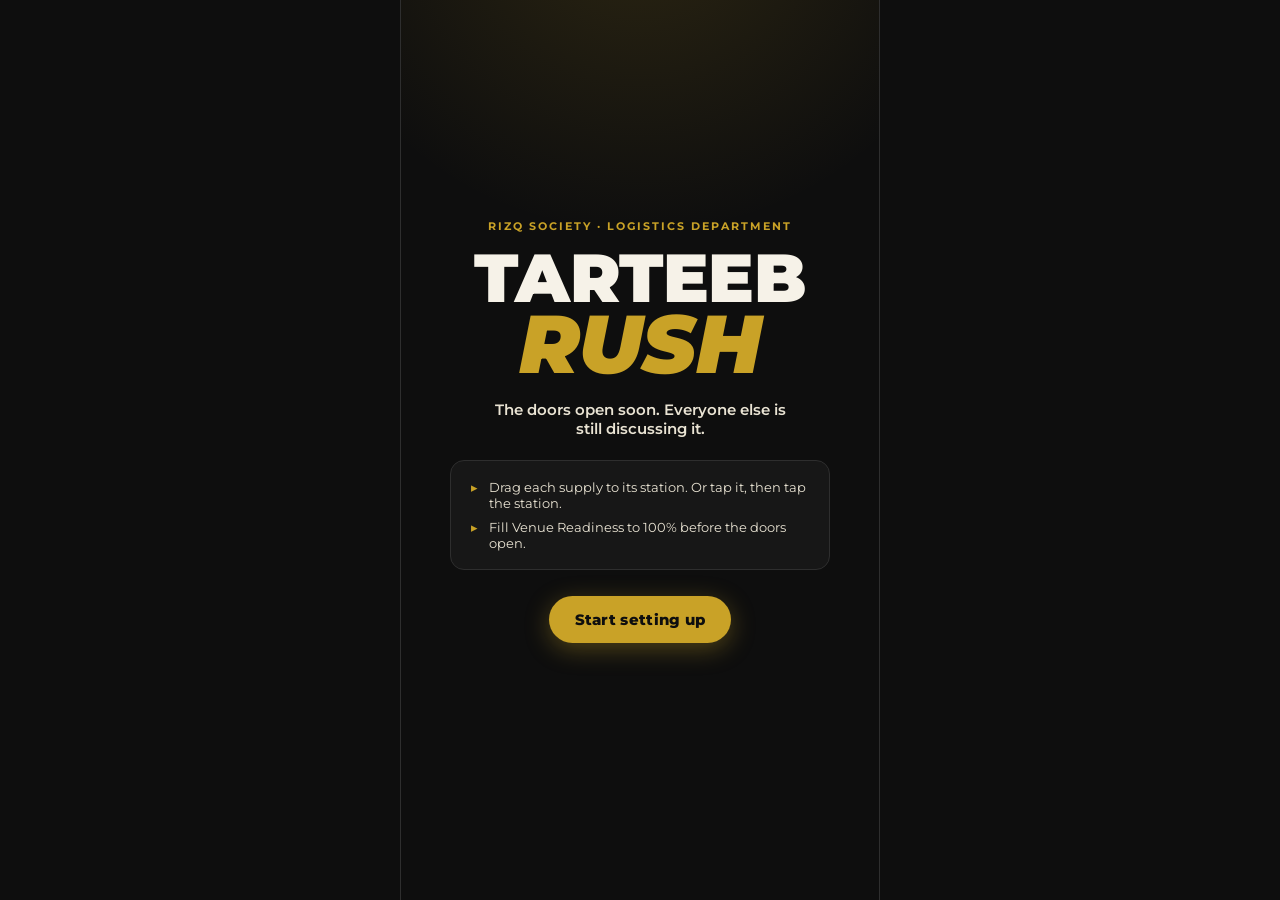
==== index.html @ 8f126e24 "Phase 1: start screen and playable Level 1 core loop Drag or tap-to-place supplies onto four station" ====
<!doctype html>
<html lang="en">
<head>
  <meta charset="utf-8">
  <meta name="viewport" content="width=device-width, initial-scale=1, viewport-fit=cover">
  <meta name="theme-color" content="#0E0E0E">
  <title>Tarteeb Rush</title>
  <meta name="description" content="A logistics game by Tarteeb, the Logistics Department of RIZQ Society.">
  <link rel="preconnect" href="https://fonts.googleapis.com">
  <link rel="preconnect" href="https://fonts.gstatic.com" crossorigin>
  <link href="https://fonts.googleapis.com/css2?family=Montserrat:wght@500;600;700;800;900&display=swap" rel="stylesheet">
  <link rel="stylesheet" href="style.css">
</head>
<body>
  <div id="app">

    <!-- START SCREEN -->
    <section id="screen-start" class="screen active" aria-label="Start">
      <div class="start-inner">
        <p class="kicker" data-text="meta.org"></p>
        <h1 class="logo"><span class="logo-a">Tarteeb</span><span class="logo-b">Rush</span></h1>
        <p class="tagline" data-text="meta.tagline"></p>
        <ul class="howto" id="howto"></ul>
        <button class="btn btn-primary" id="btn-start" type="button"></button>
        <p class="best" id="start-best"></p>
      </div>
    </section>

    <!-- GAME SCREEN -->
    <section id="screen-game" class="screen" aria-label="Game">
      <header class="hud">
        <div class="hud-row">
          <div class="hud-stat"><span class="hud-label">Score</span><span class="hud-value" id="hud-score">0</span></div>
          <div class="hud-level" id="hud-level"></div>
          <div class="hud-stat hud-timer"><span class="hud-label">Doors in</span><span class="hud-value" id="hud-timer">0</span></div>
          <button class="icon-btn" id="btn-pause" type="button" aria-label="Pause">⏸</button>
        </div>
        <div class="meter" id="meter">
          <div class="meter-fill" id="meter-fill"></div>
          <span class="meter-text" id="meter-text"></span>
        </div>
      </header>

      <div id="arena">
        <div id="supply"></div>
        <div id="stations"></div>
        <div id="layer"></div>
      </div>
    </section>

    <!-- OVERLAY CARD (level intros, results, pause) -->
    <div id="overlay" class="overlay" hidden>
      <div class="card" role="dialog" aria-modal="true">
        <p class="card-kicker" id="card-kicker"></p>
        <h2 class="card-title" id="card-title"></h2>
        <div class="card-body" id="card-body"></div>
        <div class="card-actions" id="card-actions"></div>
      </div>
    </div>

  </div>

  <script src="content.js"></script>
  <script src="game.js"></script>
</body>
</html>
---- style.css ----
/* ================= TOKENS ================= */
:root {
  --gold: #C9A227;
  --gold-hi: #E6C04A;
  --gold-lo: #8C6F12;
  --ink: #0E0E0E;
  --ink-2: #171717;
  --ink-3: #222222;
  --line: #2E2E2E;
  --paper: #F6F2E8;
  --paper-2: #E9E3D3;
  --grey: #8D8D8D;
  --grey-2: #5E5E5E;
  --grey-3: #3A3A3A;
  --good: #43C47E;
  --bad: #E5484D;
  --item: 64px;
  --radius: 14px;
  --font: 'Montserrat', system-ui, -apple-system, 'Segoe UI', Roboto, sans-serif;
}

* { box-sizing: border-box; }
html, body {
  margin: 0;
  height: 100%;
  background: var(--ink);
  color: var(--paper);
  font-family: var(--font);
  overflow: hidden;
  overscroll-behavior: none;
  -webkit-tap-highlight-color: transparent;
}
button { font-family: inherit; }

#app {
  position: relative;
  width: 100%;
  max-width: 480px;
  height: 100vh;
  height: 100dvh;
  margin: 0 auto;
  overflow: hidden;
  background:
    radial-gradient(120% 60% at 50% -10%, rgba(201,162,39,.16), transparent 60%),
    var(--ink);
  user-select: none;
  -webkit-user-select: none;
}
@media (min-width: 481px) {
  #app { border-left: 1px solid var(--line); border-right: 1px solid var(--line); }
}

.screen { position: absolute; inset: 0; display: none; }
.screen.active { display: flex; }

/* ================= BUTTONS ================= */
.btn {
  appearance: none;
  border: 0;
  border-radius: 999px;
  padding: 14px 26px;
  font-size: 15px;
  font-weight: 800;
  letter-spacing: .02em;
  cursor: pointer;
  transition: transform .12s ease, background .2s ease, box-shadow .2s ease;
}
.btn:active { transform: scale(.96); }
.btn-primary {
  background: var(--gold);
  color: var(--ink);
  box-shadow: 0 6px 24px rgba(201,162,39,.35);
}
.btn-primary:hover { background: var(--gold-hi); }
.btn-ghost {
  background: transparent;
  color: var(--paper);
  border: 1.5px solid var(--grey-3);
}
.btn-ghost:hover { border-color: var(--grey); }
.icon-btn {
  appearance: none;
  border: 1px solid var(--line);
  background: var(--ink-2);
  color: var(--paper);
  width: 34px; height: 34px;
  border-radius: 10px;
  font-size: 15px;
  cursor: pointer;
  flex: none;
}

/* ================= START ================= */
#screen-start { align-items: center; justify-content: center; text-align: center; padding: 24px 16px; }
.start-inner { width: 100%; max-width: 380px; }
.kicker { color: var(--gold); font-size: 11px; font-weight: 700; letter-spacing: .18em; text-transform: uppercase; margin: 0 0 14px; }
.logo { margin: 0; line-height: .9; font-weight: 900; text-transform: uppercase; letter-spacing: -.02em; }
.logo-a { display: block; font-size: clamp(48px, 15vw, 68px); color: var(--paper); }
.logo-b { display: block; font-size: clamp(56px, 18vw, 82px); color: var(--gold); font-style: italic; }
.tagline { color: var(--paper-2); font-size: 15px; font-weight: 600; margin: 18px auto 22px; max-width: 320px; }
.howto { list-style: none; margin: 0 0 26px; padding: 14px 16px; border: 1px solid var(--line); border-radius: var(--radius); background: var(--ink-2); text-align: left; font-size: 13px; color: var(--paper-2); }
.howto li { padding: 4px 0 4px 22px; position: relative; }
.howto li::before { content: '▸'; position: absolute; left: 4px; color: var(--gold); }
.best { color: var(--grey); font-size: 12px; font-weight: 600; margin-top: 14px; min-height: 1em; }

/* ================= GAME / HUD ================= */
#screen-game { flex-direction: column; }
.hud { flex: none; padding: 10px 12px 8px; padding-top: max(10px, env(safe-area-inset-top)); background: linear-gradient(var(--ink), rgba(14,14,14,.9)); border-bottom: 1px solid var(--line); position: relative; z-index: 5; }
.hud-row { display: flex; align-items: center; gap: 10px; }
.hud-stat { display: flex; flex-direction: column; min-width: 58px; }
.hud-label { font-size: 9px; font-weight: 700; color: var(--grey); text-transform: uppercase; letter-spacing: .12em; }
.hud-value { font-size: 20px; font-weight: 900; color: var(--gold); font-variant-numeric: tabular-nums; line-height: 1.1; }
.hud-level { flex: 1; min-width: 0; text-align: center; font-size: 12px; font-weight: 800; color: var(--paper); white-space: nowrap; overflow: hidden; text-overflow: ellipsis; }
.hud-timer { text-align: right; align-items: flex-end; }
.hud-timer.urgent .hud-value { color: var(--bad); animation: pulse .5s ease-in-out infinite alternate; }

.meter { position: relative; height: 20px; margin-top: 8px; background: var(--ink-3); border-radius: 999px; overflow: hidden; border: 1px solid var(--line); }
.meter-fill { position: absolute; inset: 0 auto 0 0; width: 0%; background: linear-gradient(90deg, var(--gold-lo), var(--gold), var(--gold-hi)); transition: width .25s ease; }
.meter-text { position: absolute; inset: 0; display: flex; align-items: center; justify-content: center; font-size: 10px; font-weight: 800; letter-spacing: .08em; text-transform: uppercase; color: var(--paper); text-shadow: 0 1px 2px rgba(0,0,0,.7); }

/* ================= ARENA ================= */
#arena {
  position: relative;
  flex: 1;
  min-height: 0;
  display: flex;
  flex-direction: column;
  touch-action: none;
  overflow: hidden;
}
#supply {
  position: relative;
  flex: 1;
  min-height: 140px;
  margin: 8px 10px 0;
  border: 1.5px dashed var(--line);
  border-radius: var(--radius);
  background: repeating-linear-gradient(135deg, rgba(255,255,255,.015) 0 12px, transparent 12px 24px);
}
#stations {
  flex: none;
  display: grid;
  grid-template-columns: 1fr 1fr;
  gap: 8px;
  padding: 8px 10px;
  padding-bottom: max(10px, env(safe-area-inset-bottom));
}
.station {
  position: relative;
  height: clamp(66px, 11.5vh, 96px);
  border-radius: var(--radius);
  background: var(--ink-2);
  border: 1.5px solid var(--grey-3);
  display: flex;
  flex-direction: column;
  align-items: center;
  justify-content: center;
  gap: 2px;
  cursor: pointer;
  transition: border-color .15s ease, background .15s ease, transform .15s ease;
}
.station-icon { font-size: 24px; line-height: 1; }
.station-name { font-size: 12px; font-weight: 800; text-transform: uppercase; letter-spacing: .08em; }
.station-count { position: absolute; top: 6px; right: 9px; font-size: 10px; font-weight: 800; color: var(--gold); font-variant-numeric: tabular-nums; }
.station.armed { border-color: var(--gold-lo); }
.station.hover { border-color: var(--gold); background: #231e0d; transform: scale(1.03); }
.station.hit { animation: stationHit .35s ease; }
.station.miss { animation: stationMiss .35s ease; }

#layer { position: absolute; inset: 0; pointer-events: none; z-index: 4; }

.item {
  position: absolute;
  left: 0; top: 0;
  width: var(--item);
  height: var(--item);
  pointer-events: auto;
  cursor: grab;
  will-change: transform;
  touch-action: none;
}
.item-inner {
  width: 100%; height: 100%;
  border-radius: 14px;
  background: linear-gradient(160deg, #2a2412, #16130a);
  border: 1.5px solid var(--gold);
  box-shadow: 0 6px 14px rgba(0,0,0,.45), inset 0 1px 0 rgba(255,255,255,.06);
  display: flex; flex-direction: column; align-items: center; justify-content: center;
  animation: bob 2.2s ease-in-out infinite;
  animation-delay: var(--bob-delay, 0s);
}
.item.spawn .item-inner { animation: spawnPop .35s cubic-bezier(.2,1.6,.4,1) both, bob 2.2s ease-in-out .35s infinite; }
.item-emoji { font-size: 26px; line-height: 1; }
.item-label { font-size: 8.5px; font-weight: 800; color: var(--paper); text-align: center; line-height: 1.05; margin-top: 3px; padding: 0 3px; text-transform: uppercase; letter-spacing: .03em; }
.item.dragging { z-index: 10; cursor: grabbing; }
.item.dragging .item-inner { animation: none; transform: scale(1.12) rotate(-4deg); box-shadow: 0 14px 28px rgba(0,0,0,.6); }
.item.selected .item-inner { animation: none; transform: scale(1.08); border-color: var(--gold-hi); box-shadow: 0 0 0 3px rgba(201,162,39,.45), 0 10px 22px rgba(0,0,0,.5); }
.item.moving { transition: transform .22s cubic-bezier(.3,.8,.4,1); }
.item.delivered { transition: transform .25s ease-in, opacity .25s ease-in; opacity: 0; pointer-events: none; }

/* point flashes */
.flash {
  position: absolute; left: 0; top: 0;
  transform: translate(-50%, -50%);
  font-weight: 900; font-size: 18px; white-space: nowrap;
  pointer-events: none; z-index: 20;
  text-shadow: 0 2px 6px rgba(0,0,0,.8);
  animation: flashUp .9s ease-out forwards;
}
.flash.good { color: var(--gold-hi); }
.flash.bad { color: var(--bad); font-size: 14px; }

.shake { animation: shake .35s ease; }

/* ================= OVERLAY CARD ================= */
.overlay {
  position: absolute; inset: 0; z-index: 50;
  display: flex; align-items: center; justify-content: center;
  padding: 16px;
  background: rgba(8,8,8,.78);
  backdrop-filter: blur(4px);
  -webkit-backdrop-filter: blur(4px);
}
.overlay[hidden] { display: none; }
.card {
  width: 100%; max-width: 380px;
  max-height: 100%;
  overflow-y: auto;
  background: var(--paper);
  color: var(--ink);
  border-radius: 20px;
  padding: 24px 20px 20px;
  box-shadow: 0 30px 60px rgba(0,0,0,.6);
  animation: cardIn .35s cubic-bezier(.2,1.2,.4,1) both;
}
.card-kicker { margin: 0 0 6px; font-size: 11px; font-weight: 800; letter-spacing: .16em; text-transform: uppercase; color: var(--gold-lo); }
.card-title { margin: 0 0 12px; font-size: 24px; font-weight: 900; line-height: 1.1; }
.card-body { font-size: 14px; font-weight: 500; line-height: 1.45; color: #2b2b2b; }
.card-body p { margin: 0 0 10px; }
.card-quote { font-size: 16px; font-weight: 700; color: var(--ink); border-left: 4px solid var(--gold); padding-left: 12px; }
.card-actions { display: flex; flex-wrap: wrap; gap: 10px; margin-top: 18px; }
.card-actions .btn { flex: 1 1 auto; }
.card .btn-ghost { color: var(--ink); border-color: #c9c2b0; }
.score-table { width: 100%; border-collapse: collapse; font-size: 13px; margin: 6px 0 4px; }
.score-table td { padding: 5px 0; border-bottom: 1px solid var(--paper-2); }
.score-table td:last-child { text-align: right; font-weight: 800; font-variant-numeric: tabular-nums; }
.score-table tr.total td { border-bottom: 0; font-size: 15px; font-weight: 900; }

/* ================= KEYFRAMES ================= */
@keyframes bob { 0%,100% { transform: translateY(0); } 50% { transform: translateY(-3px); } }
@keyframes spawnPop { from { transform: scale(0); opacity: 0; } to { transform: scale(1); opacity: 1; } }
@keyframes flashUp { 0% { opacity: 0; margin-top: 6px; } 15% { opacity: 1; } 100% { opacity: 0; margin-top: -46px; } }
@keyframes shake {
  0%,100% { transform: translateX(0); }
  20% { transform: translateX(-7px); } 40% { transform: translateX(6px); }
  60% { transform: translateX(-4px); } 80% { transform: translateX(3px); }
}
@keyframes stationHit { 0% { transform: scale(1); } 40% { transform: scale(1.07); border-color: var(--gold-hi); background: #2b240e; } 100% { transform: scale(1); } }
@keyframes stationMiss { 0%,100% { transform: translateX(0); } 30% { transform: translateX(-4px); border-color: var(--bad); } 70% { transform: translateX(4px); border-color: var(--bad); } }
@keyframes pulse { from { opacity: 1; } to { opacity: .55; } }
@keyframes cardIn { from { transform: translateY(18px) scale(.96); opacity: 0; } to { transform: none; opacity: 1; } }

@media (prefers-reduced-motion: reduce) {
  .item-inner { animation: none !important; }
  .shake { animation: none; }
}
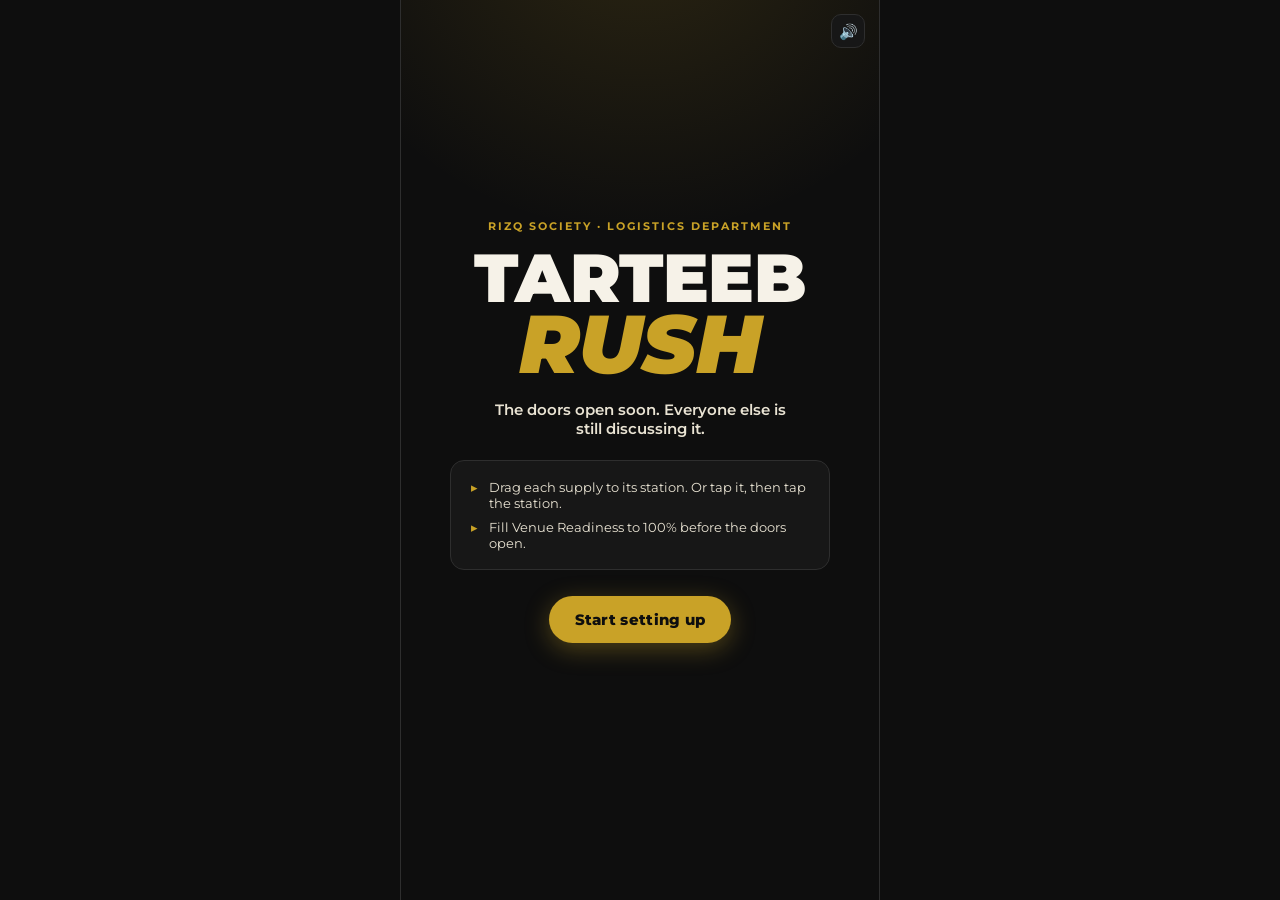
==== commit a9baa947: "Phase 4: Department Showdown, sound, polish and docs Animated 'Official* Department Rankings' chart " ====
--- a/index.html
+++ b/index.html
@@ -16,6 +16,7 @@
 
     <!-- START SCREEN -->
     <section id="screen-start" class="screen active" aria-label="Start">
+      <button class="icon-btn mute-btn start-mute" type="button" aria-label="Mute sound">🔊</button>
       <div class="start-inner">
         <p class="kicker" data-text="meta.org"></p>
         <h1 class="logo"><span class="logo-a">Tarteeb</span><span class="logo-b">Rush</span></h1>
@@ -32,8 +33,17 @@
         <div class="hud-row">
           <div class="hud-stat"><span class="hud-label">Score</span><span class="hud-value" id="hud-score">0</span></div>
           <div class="hud-level" id="hud-level"></div>
-          <div class="hud-stat hud-timer"><span class="hud-label">Doors in</span><span class="hud-value" id="hud-timer">0</span></div>
+          <div class="hud-stat hud-timer"><span class="hud-label" id="hud-timer-label">Doors in</span><span class="hud-value" id="hud-timer">0</span></div>
+          <button class="icon-btn mute-btn" type="button" aria-label="Mute sound">🔊</button>
           <button class="icon-btn" id="btn-pause" type="button" aria-label="Pause">⏸</button>
+        </div>
+        <div class="tracker" aria-label="Activity tracker">
+          <div class="tracker-tarteeb">
+            <span class="tracker-name" id="tracker-name"></span>
+            <div class="tracker-bar"><div class="tracker-fill" id="tracker-fill"></div></div>
+            <span class="tracker-count" id="tracker-count">0</span>
+          </div>
+          <div class="ticker"><div class="ticker-track" id="ticker-track"></div></div>
         </div>
         <div class="meter" id="meter">
           <div class="meter-fill" id="meter-fill"></div>
@@ -42,9 +52,44 @@
       </header>
 
       <div id="arena">
+        <div id="npcs" aria-hidden="true"></div>
         <div id="supply"></div>
+        <div id="runway" aria-hidden="true">
+          <div id="runner"><span class="runner-carry" id="runner-carry">📦</span><span class="runner-body">T</span><span class="runner-legs"></span></div>
+        </div>
         <div id="stations"></div>
         <div id="layer"></div>
+        <div id="toasts" aria-live="polite"></div>
+        <div id="banner" aria-live="assertive"></div>
+      </div>
+    </section>
+
+    <!-- END SCREEN: DEPARTMENT SHOWDOWN -->
+    <section id="screen-showdown" class="screen" aria-label="Department Showdown">
+      <div class="sd-inner">
+        <p class="kicker" data-text="showdown.kicker"></p>
+        <h2 class="sd-title" data-text="showdown.title"></h2>
+        <div class="sd-scorebox">
+          <span class="sd-label" data-text="showdown.scoreLabel"></span>
+          <span class="sd-score" id="sd-score">0</span>
+          <span class="sd-best" id="sd-best"></span>
+        </div>
+        <div class="sd-rankbox">
+          <span class="sd-label" data-text="showdown.rankLabel"></span>
+          <span class="sd-rank" id="sd-rank"></span>
+        </div>
+        <div class="chart">
+          <h3 class="chart-title" data-text="showdown.chartTitle"></h3>
+          <div id="chart"></div>
+          <p class="chart-foot" data-text="showdown.footnote"></p>
+        </div>
+        <p class="sd-final" data-text="showdown.finalLine"></p>
+        <div class="sd-actions">
+          <button class="btn btn-primary" id="btn-again" type="button" data-text="showdown.playAgain"></button>
+          <button class="btn btn-ghost" id="btn-share" type="button" data-text="showdown.challenge"></button>
+        </div>
+        <p class="share-status" id="share-status" aria-live="polite"></p>
+        <textarea class="share-fallback" id="share-fallback" readonly hidden rows="2" aria-label="Share text"></textarea>
       </div>
     </section>
 
@@ -58,6 +103,7 @@
       </div>
     </div>
 
+    <div id="confetti" aria-hidden="true"></div>
   </div>
 
   <script src="content.js"></script>
--- a/style.css
+++ b/style.css
@@ -212,6 +212,152 @@
 
 .shake { animation: shake .35s ease; }
 
+/* ================= LEVEL VARIANTS ================= */
+#stations .storage { display: none; }
+#stations.dismantle .station:not(.storage) { display: none; }
+#stations.dismantle .storage {
+  display: flex; grid-column: 1 / -1;
+  height: clamp(110px, 20vh, 170px);
+  border: 2px dashed var(--gold);
+  background: repeating-linear-gradient(135deg, #1c180b 0 14px, #15120a 14px 28px);
+}
+#stations.dismantle .storage .station-icon { font-size: 34px; }
+#stations.dismantle .storage .station-name { font-size: 14px; color: var(--gold); }
+#stations.dismantle .storage .station-count { font-size: 14px; top: 8px; right: 12px; }
+
+#arena.blackout::after {
+  content: ''; position: absolute; inset: 0; z-index: 7; pointer-events: none;
+  background: rgba(0,0,0,.84);
+  animation: flicker 3.2s steps(1) forwards;
+}
+
+/* roast card */
+.card.roast { background: var(--ink-2); color: var(--paper); border: 1px solid var(--line); }
+.card.roast .card-kicker { color: var(--grey); }
+.card.roast .card-title:empty { display: none; }
+.roast-them, .roast-us { border-radius: 14px; padding: 14px 14px 12px; }
+.roast-them { background: #262626; border: 1px solid #353535; color: #b9b9b9; }
+.roast-us { margin-top: 10px; background: var(--gold); color: var(--ink); transform: rotate(-1deg); box-shadow: 0 10px 30px rgba(201,162,39,.25); }
+.roast-dept { display: block; font-size: 10px; font-weight: 900; letter-spacing: .16em; text-transform: uppercase; margin-bottom: 6px; opacity: .85; }
+.roast-line { margin: 0; font-size: 17px; font-weight: 800; line-height: 1.3; }
+.roast-them .roast-line { font-weight: 600; }
+.card.roast .btn-ghost { color: var(--paper); border-color: var(--grey-3); }
+
+/* ================= ACTIVITY TRACKER ================= */
+.tracker { margin-top: 7px; }
+.tracker-tarteeb { display: flex; align-items: center; gap: 8px; }
+.tracker-name { font-size: 10px; font-weight: 900; color: var(--gold); text-transform: uppercase; letter-spacing: .1em; flex: none; }
+.tracker-bar { flex: 1; height: 8px; border-radius: 999px; background: var(--ink-3); overflow: hidden; }
+.tracker-fill { height: 100%; width: 10%; background: linear-gradient(90deg, var(--gold), var(--gold-hi)); border-radius: 999px; transition: width .4s ease; box-shadow: 0 0 10px rgba(201,162,39,.6); }
+.tracker-fill.maxed { background: repeating-linear-gradient(90deg, var(--gold) 0 10px, var(--gold-hi) 10px 20px); background-size: 40px 100%; animation: stripes .6s linear infinite; }
+.tracker-count { font-size: 11px; font-weight: 900; color: var(--gold-hi); font-variant-numeric: tabular-nums; min-width: 42px; text-align: right; flex: none; }
+.ticker { margin-top: 5px; overflow: hidden; white-space: nowrap; mask-image: linear-gradient(90deg, transparent, #000 8%, #000 92%, transparent); -webkit-mask-image: linear-gradient(90deg, transparent, #000 8%, #000 92%, transparent); }
+.ticker-track { display: inline-flex; gap: 14px; animation: ticker 22s linear infinite; }
+.ticker-chip { font-size: 10px; font-weight: 600; color: var(--grey); flex: none; }
+.ticker-chip b { font-weight: 800; color: var(--grey-2); margin-right: 4px; }
+.ticker-chip.flip { animation: chipFlip .35s ease; }
+
+/* ================= NPCs ================= */
+#npcs {
+  flex: none;
+  display: flex;
+  justify-content: space-between;
+  padding: 18px 12px 0;
+  height: 62px;
+}
+.npc { position: relative; width: 40px; display: flex; flex-direction: column; align-items: center; }
+.npc-body {
+  width: 30px; height: 30px; border-radius: 50% 50% 44% 44%;
+  background: var(--grey-3); border: 1.5px solid var(--grey-2);
+  display: flex; align-items: center; justify-content: center;
+  font-size: 8.5px; font-weight: 800; color: var(--grey);
+  transition: transform .2s ease;
+}
+.npc.sleep .npc-body { transform: rotate(-12deg) translateY(2px); }
+.npc.drop .npc-body { animation: npcDrop .4s ease; }
+.npc.panic .npc-body { animation: panic .18s linear infinite; border-color: #7a3b3b; }
+.npc-bubble {
+  position: absolute; top: -16px; left: 50%; transform: translateX(-50%);
+  background: var(--ink-3); border: 1px solid var(--line); color: var(--grey);
+  border-radius: 8px; padding: 1px 5px; font-size: 9px; font-weight: 700; white-space: nowrap; line-height: 1.35;
+}
+.npc.sleep .npc-bubble { animation: zzz 2s ease-in-out infinite; }
+.npc.typing .npc-bubble { font-size: 0; padding: 4px 6px; }
+.npc.typing .npc-bubble::after { content: ''; display: block; width: 18px; height: 4px; background: radial-gradient(circle, var(--grey) 1.6px, transparent 2px) 0 0 / 6px 4px repeat-x; animation: dots 1s steps(4) infinite; }
+.npc.panic .npc-bubble { color: var(--bad); border-color: #5a2b2b; }
+
+/* ================= RUNNER (Tarteeb) ================= */
+#runway { flex: none; position: relative; height: 34px; margin: 0 10px; }
+#runner { position: absolute; left: 0; bottom: 0; width: 30px; height: 34px; will-change: transform; }
+.runner-body {
+  position: absolute; bottom: 7px; left: 3px;
+  width: 24px; height: 20px; border-radius: 9px 9px 6px 6px;
+  background: var(--gold); color: var(--ink);
+  font-size: 11px; font-weight: 900; display: flex; align-items: center; justify-content: center;
+  box-shadow: 0 0 12px rgba(201,162,39,.55);
+}
+.runner-legs { position: absolute; bottom: 0; left: 8px; width: 14px; height: 8px; }
+.runner-legs::before, .runner-legs::after { content: ''; position: absolute; top: 0; width: 3px; height: 8px; background: var(--gold-hi); border-radius: 2px; transform-origin: top center; animation: legs .28s ease-in-out infinite alternate; }
+.runner-legs::before { left: 2px; }
+.runner-legs::after { right: 2px; animation-direction: alternate-reverse; }
+.runner-carry { position: absolute; top: -10px; left: 50%; transform: translateX(-50%); font-size: 15px; animation: carryBob .28s ease-in-out infinite alternate; }
+
+/* ================= PROBLEMS ON STATIONS ================= */
+.station-alert {
+  position: absolute; left: 6px; right: 6px; top: -10px;
+  border-radius: 8px; padding: 3px 6px 5px;
+  font-size: 9.5px; font-weight: 800; line-height: 1.15; text-align: center;
+  overflow: hidden; z-index: 2;
+}
+.station-alert .alert-bar { position: absolute; left: 0; bottom: 0; height: 3px; background: currentColor; opacity: .8; }
+.station.warn { border-color: var(--gold); animation: warnGlow .7s ease-in-out infinite alternate; }
+.station.warn .station-alert { background: var(--gold); color: var(--ink); }
+.station.live { border-color: var(--bad); background: #2a1415; }
+.station.live .station-alert { background: var(--bad); color: #fff; animation: pulse .45s ease-in-out infinite alternate; }
+
+.item.fix .item-inner { border-color: var(--gold-hi); background: linear-gradient(160deg, #4a3b0c, #1e1806); animation: fixGlow .7s ease-in-out infinite alternate; }
+.item.fix .item-label { color: var(--gold-hi); }
+
+/* ================= JUNK ================= */
+.junk {
+  position: absolute; left: 0; top: 0;
+  max-width: 128px;
+  padding: 6px 8px;
+  border-radius: 10px;
+  background: #2b2b2b; border: 1px solid #444; color: #b5b5b5;
+  font-size: 9.5px; font-weight: 700; line-height: 1.15;
+  display: flex; align-items: center; gap: 6px;
+  pointer-events: auto; z-index: 6;
+  box-shadow: 0 6px 14px rgba(0,0,0,.5);
+  will-change: transform;
+}
+.junk-emoji { font-size: 16px; flex: none; }
+.junk.caught { transition: opacity .2s ease, transform .2s ease; opacity: 0; }
+
+/* ================= TOASTS & BANNER ================= */
+#toasts { position: absolute; top: 64px; left: 10px; right: 10px; z-index: 8; display: flex; flex-direction: column; gap: 6px; pointer-events: none; }
+.toast {
+  align-self: flex-start; max-width: 92%;
+  background: #262626; border: 1px solid #3a3a3a; color: #d3d3d3;
+  border-radius: 4px 14px 14px 14px; padding: 7px 10px;
+  font-size: 11.5px; font-weight: 600; line-height: 1.3;
+  box-shadow: 0 8px 20px rgba(0,0,0,.5);
+  animation: toastIn .25s ease both;
+}
+.toast-from { display: block; font-size: 9px; font-weight: 800; letter-spacing: .1em; text-transform: uppercase; color: var(--grey); margin-bottom: 2px; }
+.toast.out { animation: toastOut .3s ease forwards; }
+.toast.chaos { align-self: stretch; max-width: none; border-radius: 12px; background: #3a0f12; border-color: var(--bad); color: #fff; font-weight: 800; text-align: center; }
+
+#banner { position: absolute; left: 0; right: 0; top: 38%; z-index: 9; display: flex; justify-content: center; pointer-events: none; }
+.banner-inner {
+  background: var(--gold); color: var(--ink);
+  padding: 10px 18px; border-radius: 12px;
+  font-size: 17px; font-weight: 900; text-transform: uppercase; letter-spacing: .02em; text-align: center;
+  box-shadow: 0 12px 40px rgba(201,162,39,.5);
+  animation: bannerIn 1.5s cubic-bezier(.2,1.3,.4,1) forwards;
+}
+.banner-inner small { display: block; font-size: 11px; font-weight: 800; letter-spacing: .14em; }
+
 /* ================= OVERLAY CARD ================= */
 .overlay {
   position: absolute; inset: 0; z-index: 50;
@@ -246,7 +392,55 @@
 .score-table td:last-child { text-align: right; font-weight: 800; font-variant-numeric: tabular-nums; }
 .score-table tr.total td { border-bottom: 0; font-size: 15px; font-weight: 900; }
 
+/* ================= MUTE ================= */
+.start-mute { position: absolute; top: max(14px, env(safe-area-inset-top)); right: 14px; }
+.mute-btn.muted { color: var(--grey); }
+
+/* ================= SHOWDOWN ================= */
+#screen-showdown { flex-direction: column; overflow-y: auto; overflow-x: hidden; -webkit-overflow-scrolling: touch; touch-action: pan-y; }
+.sd-inner { width: 100%; padding: 24px 16px 32px; padding-top: max(24px, env(safe-area-inset-top)); text-align: center; }
+.sd-title { margin: 0 0 16px; font-size: clamp(28px, 9vw, 38px); font-weight: 900; text-transform: uppercase; letter-spacing: -.01em; line-height: 1; }
+.sd-scorebox, .sd-rankbox { display: flex; flex-direction: column; align-items: center; }
+.sd-label { font-size: 10px; font-weight: 800; color: var(--grey); letter-spacing: .16em; text-transform: uppercase; }
+.sd-score { font-size: clamp(44px, 14vw, 60px); font-weight: 900; color: var(--gold); line-height: 1.05; font-variant-numeric: tabular-nums; }
+.sd-best { font-size: 12px; font-weight: 700; color: var(--grey); min-height: 1.2em; }
+.sd-best.new { color: var(--ink); background: var(--gold); border-radius: 999px; padding: 2px 10px; font-weight: 900; animation: pulse .6s ease-in-out infinite alternate; }
+.sd-rankbox { margin-top: 12px; }
+.sd-rank { margin-top: 4px; font-size: 19px; font-weight: 900; color: var(--paper); border: 1.5px solid var(--gold); border-radius: 12px; padding: 6px 14px; }
+
+.chart { margin: 22px 0 6px; padding: 16px 14px 12px; background: var(--ink-2); border: 1px solid var(--line); border-radius: 18px; text-align: left; overflow: hidden; }
+.chart-title { margin: 0 0 12px; font-size: 13px; font-weight: 900; text-transform: uppercase; letter-spacing: .08em; }
+.chart-group { margin-bottom: 14px; }
+.chart-group-head { display: flex; justify-content: space-between; align-items: baseline; margin-bottom: 6px; }
+.chart-cat { font-size: 11px; font-weight: 900; color: var(--gold); letter-spacing: .12em; text-transform: uppercase; }
+.chart-val { font-size: 11px; font-weight: 800; color: var(--paper-2); }
+.bar-row { display: flex; align-items: center; gap: 8px; height: 15px; margin: 3px 0; }
+.bar-name { width: 96px; flex: none; font-size: 9.5px; font-weight: 700; color: var(--grey); white-space: nowrap; overflow: hidden; text-overflow: ellipsis; }
+.bar-row.us .bar-name { color: var(--gold); font-weight: 900; }
+.bar-track { position: relative; flex: 1; height: 9px; background: rgba(255,255,255,.04); border-radius: 999px; }
+.bar-fill { position: absolute; left: 0; top: 0; bottom: 0; width: 0; border-radius: 999px; background: var(--grey-3); transition: width 1.2s cubic-bezier(.2,.9,.3,1); }
+.bar-row.us .bar-track { height: 13px; }
+.bar-row.us .bar-fill { background: linear-gradient(90deg, var(--gold-lo), var(--gold), var(--gold-hi)); box-shadow: 0 0 14px rgba(201,162,39,.6); transition-duration: 1.6s; }
+.bar-status { position: absolute; top: 50%; transform: translateY(-50%); font-size: 9px; font-weight: 600; color: var(--grey-2); white-space: nowrap; opacity: 0; transition: opacity .3s ease .9s; }
+.bar-off { position: absolute; right: 6px; top: 50%; transform: translateY(-50%); z-index: 1; font-size: 7.5px; font-weight: 900; color: var(--ink); text-transform: uppercase; letter-spacing: .06em; white-space: nowrap; opacity: 0; transition: opacity .3s ease 1.3s; }
+.chart.go .bar-status, .chart.go .bar-off { opacity: 1; }
+.chart-foot { margin: 4px 0 0; font-size: 10px; font-style: italic; color: var(--grey); }
+
+.sd-final { margin: 18px auto; max-width: 340px; font-size: 17px; font-weight: 900; line-height: 1.3; color: var(--paper); }
+.sd-actions { display: flex; flex-direction: column; gap: 10px; max-width: 340px; margin: 0 auto; }
+.share-status { min-height: 1.3em; margin: 12px 0 6px; font-size: 13px; font-weight: 800; color: var(--gold); }
+.share-status.err { color: var(--paper-2); font-weight: 600; }
+.share-fallback { width: 100%; max-width: 340px; font: 600 13px var(--font); padding: 10px; border-radius: 10px; border: 1.5px solid var(--gold); background: var(--ink-2); color: var(--paper); resize: none; user-select: text; -webkit-user-select: text; }
+
+/* ================= CONFETTI ================= */
+#confetti { position: absolute; inset: 0; pointer-events: none; z-index: 60; overflow: hidden; }
+.confetto { position: absolute; top: -12px; width: 8px; height: 12px; border-radius: 2px; animation: confetto var(--dur, 1.8s) cubic-bezier(.25,.6,.4,1) forwards; }
+
 /* ================= KEYFRAMES ================= */
+@keyframes confetto {
+  0% { transform: translate(0, 0) rotate(0); opacity: 1; }
+  100% { transform: translate(var(--dx, 0), 105vh) rotate(var(--rot, 540deg)); opacity: .9; }
+}
 @keyframes bob { 0%,100% { transform: translateY(0); } 50% { transform: translateY(-3px); } }
 @keyframes spawnPop { from { transform: scale(0); opacity: 0; } to { transform: scale(1); opacity: 1; } }
 @keyframes flashUp { 0% { opacity: 0; margin-top: 6px; } 15% { opacity: 1; } 100% { opacity: 0; margin-top: -46px; } }
@@ -260,6 +454,28 @@
 @keyframes pulse { from { opacity: 1; } to { opacity: .55; } }
 @keyframes cardIn { from { transform: translateY(18px) scale(.96); opacity: 0; } to { transform: none; opacity: 1; } }
 
+@keyframes flicker { 0% { opacity: 1; } 8% { opacity: .3; } 12% { opacity: 1; } 85% { opacity: 1; } 90% { opacity: .2; } 94% { opacity: .9; } 100% { opacity: 0; } }
+@keyframes stripes { to { background-position: 40px 0; } }
+@keyframes ticker { from { transform: translateX(0); } to { transform: translateX(-50%); } }
+@keyframes chipFlip { 0% { opacity: .2; } 100% { opacity: 1; } }
+@keyframes npcDrop { 0%,100% { transform: translateY(0); } 40% { transform: translateY(5px) scale(1.1, .9); } }
+@keyframes panic { 0% { transform: translateX(-1.5px); } 50% { transform: translateX(1.5px); } 100% { transform: translateX(-1.5px); } }
+@keyframes zzz { 0%,100% { transform: translate(-50%, 0); opacity: .6; } 50% { transform: translate(-30%, -4px); opacity: 1; } }
+@keyframes dots { from { width: 0; } to { width: 24px; } }
+@keyframes legs { from { transform: rotate(-28deg); } to { transform: rotate(28deg); } }
+@keyframes carryBob { from { margin-top: 0; } to { margin-top: -2px; } }
+@keyframes warnGlow { from { box-shadow: 0 0 0 rgba(201,162,39,0); } to { box-shadow: 0 0 18px rgba(201,162,39,.65); } }
+@keyframes fixGlow { from { box-shadow: 0 0 0 rgba(230,192,74,0), 0 6px 14px rgba(0,0,0,.45); } to { box-shadow: 0 0 16px rgba(230,192,74,.8), 0 6px 14px rgba(0,0,0,.45); } }
+@keyframes toastIn { from { opacity: 0; transform: translateY(-8px); } to { opacity: 1; transform: none; } }
+@keyframes toastOut { to { opacity: 0; transform: translateY(-6px); } }
+@keyframes bannerIn {
+  0% { transform: scale(.4) rotate(-6deg); opacity: 0; }
+  15% { transform: scale(1.08) rotate(-2deg); opacity: 1; }
+  25% { transform: scale(1) rotate(-2deg); }
+  80% { transform: scale(1) rotate(-2deg); opacity: 1; }
+  100% { transform: scale(.9) rotate(-2deg) translateY(-14px); opacity: 0; }
+}
+
 @media (prefers-reduced-motion: reduce) {
   .item-inner { animation: none !important; }
   .shake { animation: none; }
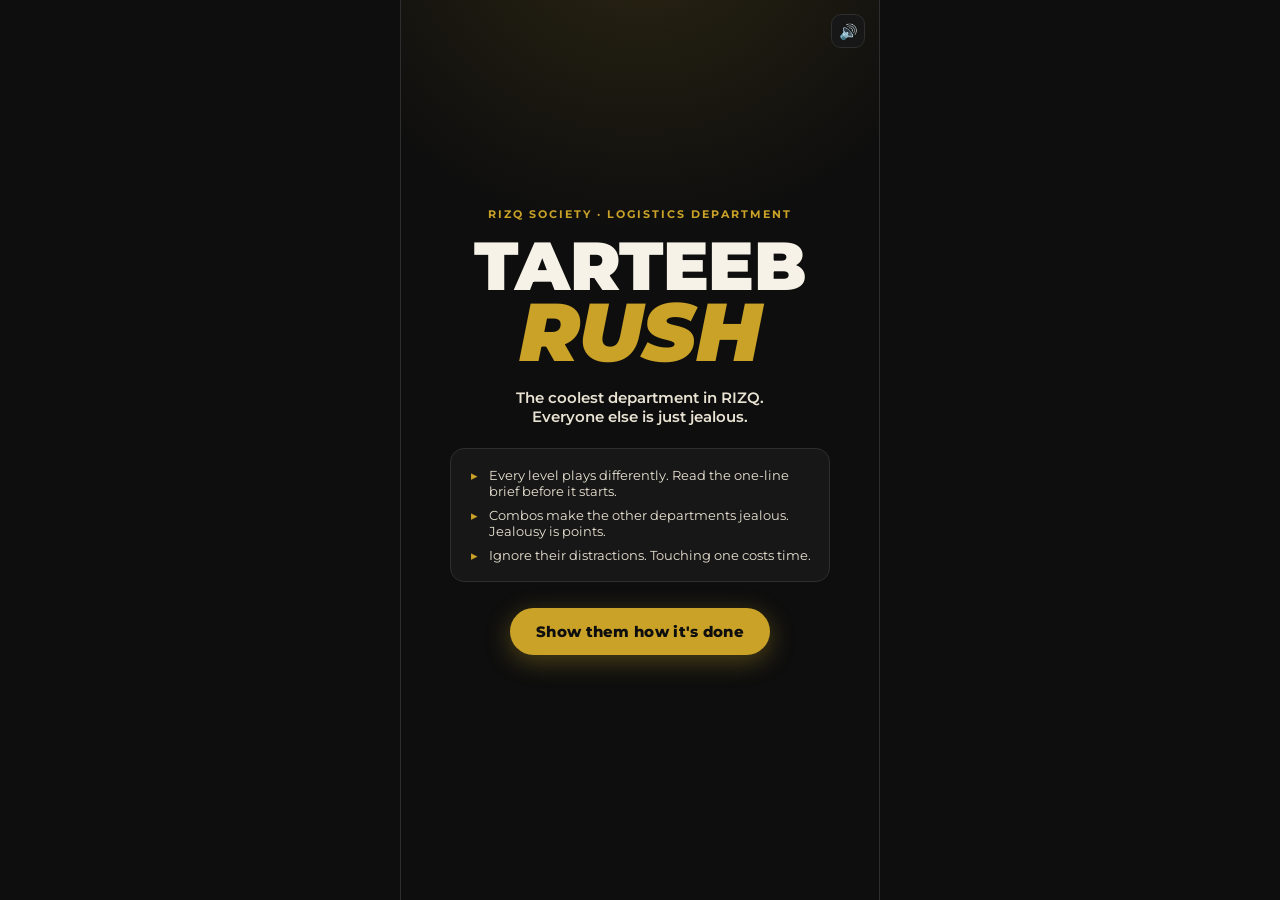
==== commit d1bbcd12: "Rework theme to 'coolest department' and cut repetition - Each level now plays differently: drag set" ====
--- a/index.html
+++ b/index.html
@@ -84,6 +84,7 @@
           <p class="chart-foot" data-text="showdown.footnote"></p>
         </div>
         <p class="sd-final" data-text="showdown.finalLine"></p>
+        <p class="sd-final-sub" data-text="showdown.finalSub"></p>
         <div class="sd-actions">
           <button class="btn btn-primary" id="btn-again" type="button" data-text="showdown.playAgain"></button>
           <button class="btn btn-ghost" id="btn-share" type="button" data-text="showdown.challenge"></button>
--- a/style.css
+++ b/style.css
@@ -243,6 +243,34 @@
 .roast-them .roast-line { font-weight: 600; }
 .card.roast .btn-ghost { color: var(--paper); border-color: var(--grey-3); }
 
+/* ================= LEVEL MODES ================= */
+#supply.mode-conveyor {
+  border-style: solid;
+  background: repeating-linear-gradient(90deg, rgba(201,162,39,.07) 0 2px, transparent 2px 34px), var(--ink-2);
+  background-size: 34px 100%;
+  animation: belt 0.5s linear infinite;
+}
+#supply.mode-tap { border-color: var(--gold-lo); }
+.mode-tap ~ #layer .item { cursor: pointer; }
+.item.expiring .item-inner { animation: expire .25s ease-in-out infinite alternate; }
+.flash.hype { font-size: 22px; color: var(--gold-hi); letter-spacing: .04em; animation-duration: 1.2s; text-shadow: 0 0 18px rgba(201,162,39,.8), 0 2px 6px rgba(0,0,0,.8); }
+.npc.stare .npc-body, .npc.jealous .npc-body { border-color: #6b6b6b; }
+.npc.stare .npc-bubble { animation: stare 1.4s ease-in-out infinite; }
+
+/* combined between-level card */
+.card-howto { font-size: 13px; font-weight: 700; color: var(--gold-lo); background: #efe6cc; border-radius: 10px; padding: 8px 10px; }
+.roast-wrap { margin: 14px 0 4px; }
+.roast-kicker { display: block; font-size: 10px; font-weight: 900; letter-spacing: .14em; text-transform: uppercase; color: #8a8270; margin-bottom: 6px; }
+.card .roast-them { padding: 10px 12px; }
+.card .roast-us { padding: 10px 12px; margin-top: 8px; }
+.card .roast-line { font-size: 14px; }
+.upnext { margin-top: 14px; padding-top: 12px; border-top: 1px dashed #cfc6b0; }
+.upnext-kicker { display: block; font-size: 10px; font-weight: 900; letter-spacing: .14em; text-transform: uppercase; color: var(--gold-lo); }
+.upnext-title { display: block; font-size: 17px; font-weight: 900; margin: 2px 0 4px; color: var(--ink); }
+.upnext-intro { margin: 0 0 6px; font-weight: 600; }
+.upnext-how { margin: 0; font-size: 12.5px; font-weight: 700; color: var(--gold-lo); }
+.sd-final-sub { margin: -8px 0 18px; font-size: 15px; font-weight: 700; color: var(--grey); }
+
 /* ================= ACTIVITY TRACKER ================= */
 .tracker { margin-top: 7px; }
 .tracker-tarteeb { display: flex; align-items: center; gap: 8px; }
@@ -384,7 +412,9 @@
 .card-body { font-size: 14px; font-weight: 500; line-height: 1.45; color: #2b2b2b; }
 .card-body p { margin: 0 0 10px; }
 .card-quote { font-size: 16px; font-weight: 700; color: var(--ink); border-left: 4px solid var(--gold); padding-left: 12px; }
-.card-actions { display: flex; flex-wrap: wrap; gap: 10px; margin-top: 18px; }
+.card-actions { display: flex; flex-wrap: wrap; gap: 10px; margin-top: 18px; position: sticky; bottom: -20px; padding: 10px 0 20px; margin-bottom: -20px; background: linear-gradient(rgba(246,242,232,0), var(--paper) 30%); }
+.card.roast .card-actions { background: linear-gradient(rgba(23,23,23,0), var(--ink-2) 30%); }
+.card-stats { font-size: 12.5px; font-weight: 700; color: #4a4536; line-height: 1.5; }
 .card-actions .btn { flex: 1 1 auto; }
 .card .btn-ghost { color: var(--ink); border-color: #c9c2b0; }
 .score-table { width: 100%; border-collapse: collapse; font-size: 13px; margin: 6px 0 4px; }
@@ -455,6 +485,9 @@
 @keyframes cardIn { from { transform: translateY(18px) scale(.96); opacity: 0; } to { transform: none; opacity: 1; } }
 
 @keyframes flicker { 0% { opacity: 1; } 8% { opacity: .3; } 12% { opacity: 1; } 85% { opacity: 1; } 90% { opacity: .2; } 94% { opacity: .9; } 100% { opacity: 0; } }
+@keyframes belt { from { background-position: 0 0; } to { background-position: 34px 0; } }
+@keyframes expire { from { opacity: 1; } to { opacity: .3; } }
+@keyframes stare { 0%,100% { transform: translateX(-50%); } 30% { transform: translateX(-62%); } 70% { transform: translateX(-38%); } }
 @keyframes stripes { to { background-position: 40px 0; } }
 @keyframes ticker { from { transform: translateX(0); } to { transform: translateX(-50%); } }
 @keyframes chipFlip { 0% { opacity: .2; } 100% { opacity: 1; } }
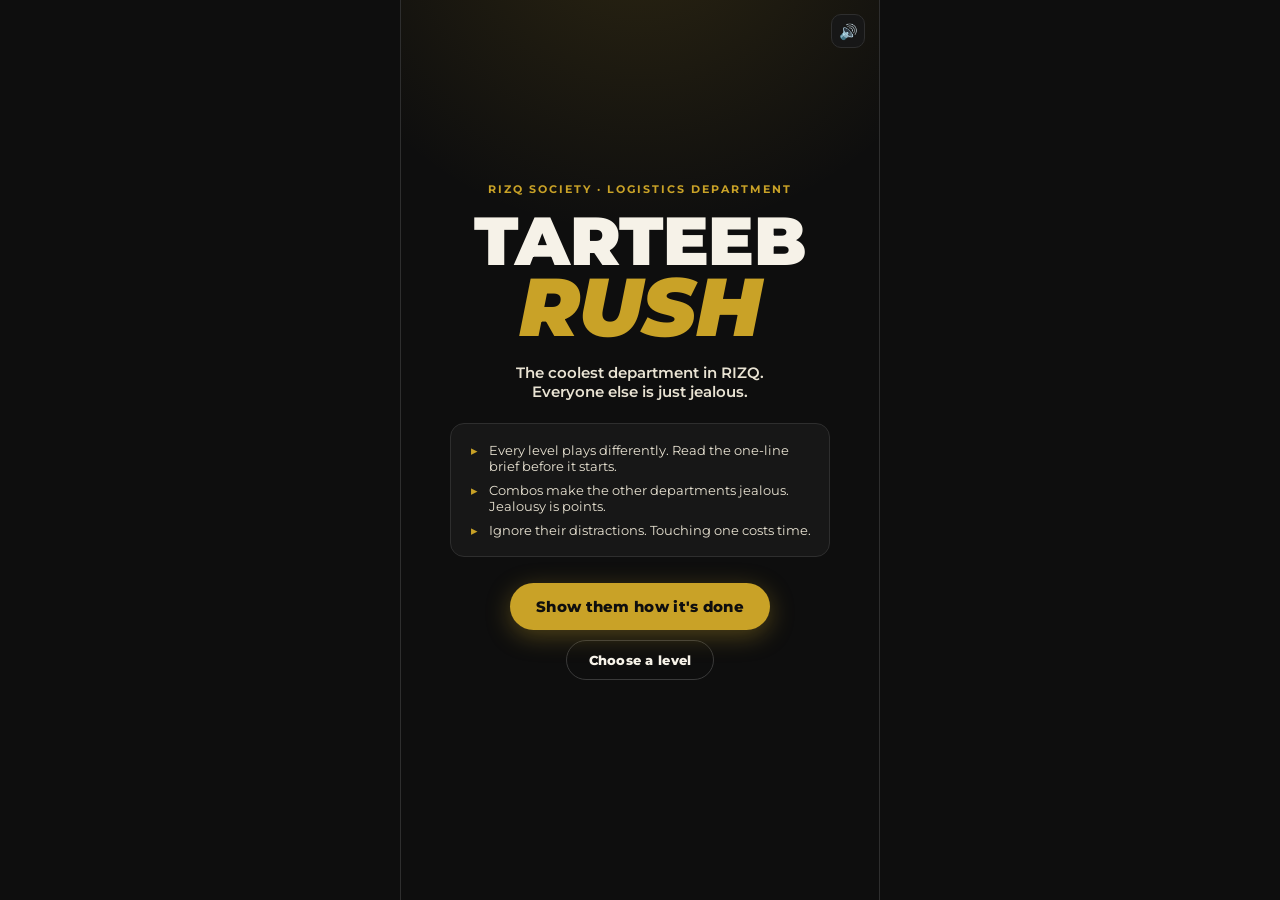
==== commit 3dd5d811: "Add level menu: play any level in practice mode 'Choose a level' on the start screen opens a menu of" ====
--- a/index.html
+++ b/index.html
@@ -23,6 +23,7 @@
         <p class="tagline" data-text="meta.tagline"></p>
         <ul class="howto" id="howto"></ul>
         <button class="btn btn-primary" id="btn-start" type="button"></button>
+        <button class="btn btn-ghost btn-levels" id="btn-levels" type="button" data-text="ui.chooseLevel"></button>
         <p class="best" id="start-best"></p>
       </div>
     </section>
--- a/style.css
+++ b/style.css
@@ -242,6 +242,24 @@
 .roast-line { margin: 0; font-size: 17px; font-weight: 800; line-height: 1.3; }
 .roast-them .roast-line { font-weight: 600; }
 .card.roast .btn-ghost { color: var(--paper); border-color: var(--grey-3); }
+
+/* ================= LEVEL MENU ================= */
+.btn-levels { display: block; margin: 10px auto 0; padding: 11px 22px; font-size: 13px; }
+.level-list { display: flex; flex-direction: column; gap: 8px; }
+.level-pick {
+  appearance: none; width: 100%; display: flex; align-items: center; gap: 12px;
+  padding: 10px 12px; border-radius: 14px; cursor: pointer; text-align: left;
+  background: #fff; border: 1.5px solid #ddd5c1; color: var(--ink); font-family: inherit;
+  transition: border-color .15s ease, transform .12s ease;
+}
+.level-pick:hover { border-color: var(--gold); }
+.level-pick:active { transform: scale(.98); }
+.level-pick-num { flex: none; width: 32px; height: 32px; border-radius: 50%; background: var(--ink); color: var(--gold); display: flex; align-items: center; justify-content: center; font-weight: 900; font-size: 15px; }
+.level-pick-info { flex: 1; min-width: 0; display: flex; flex-direction: column; }
+.level-pick-title { font-size: 14px; font-weight: 900; }
+.level-pick-tag { font-size: 11px; font-weight: 700; color: var(--gold-lo); }
+.level-pick-best { flex: none; font-size: 10.5px; font-weight: 800; color: #6d6656; }
+.level-note { margin: 12px 0 0 !important; font-size: 12px; color: #6d6656; }
 
 /* ================= LEVEL MODES ================= */
 #supply.mode-conveyor {
